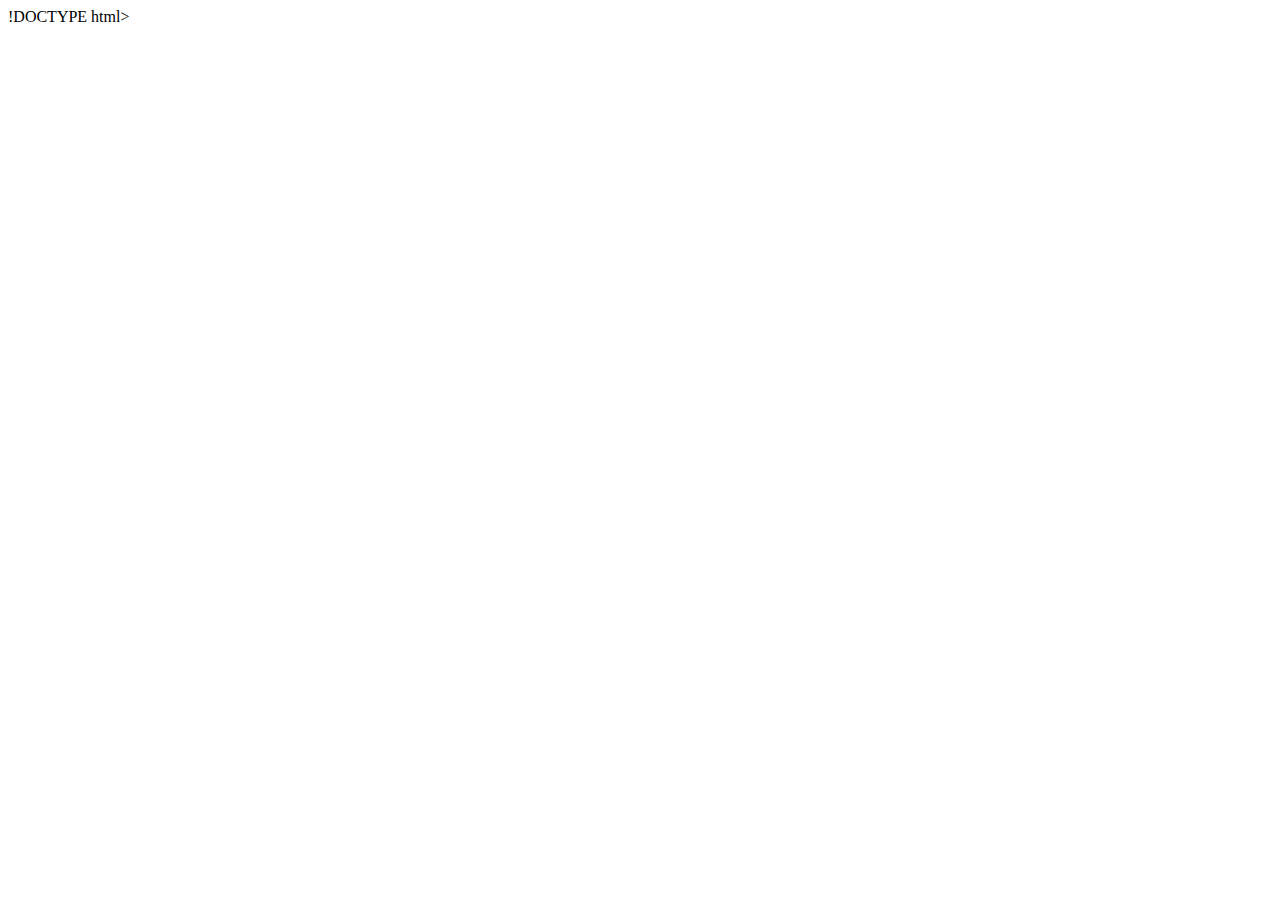
==== about.html @ 62f7f4c2 "Uploading init html" ====
!DOCTYPE html>
<html>  
<head>
    <title>iLovePhilly | Contact</title>
    <meta charset="UTF-8">
    <link rel="stylesheet" href="assets/css/contact.css">
    <link rel="stylesheet" href="https://cdnjs.cloudflare.com/ajax/libs/material-design-iconic-font/2.2.0/css/material-design-iconic-font.min.css">
</head>
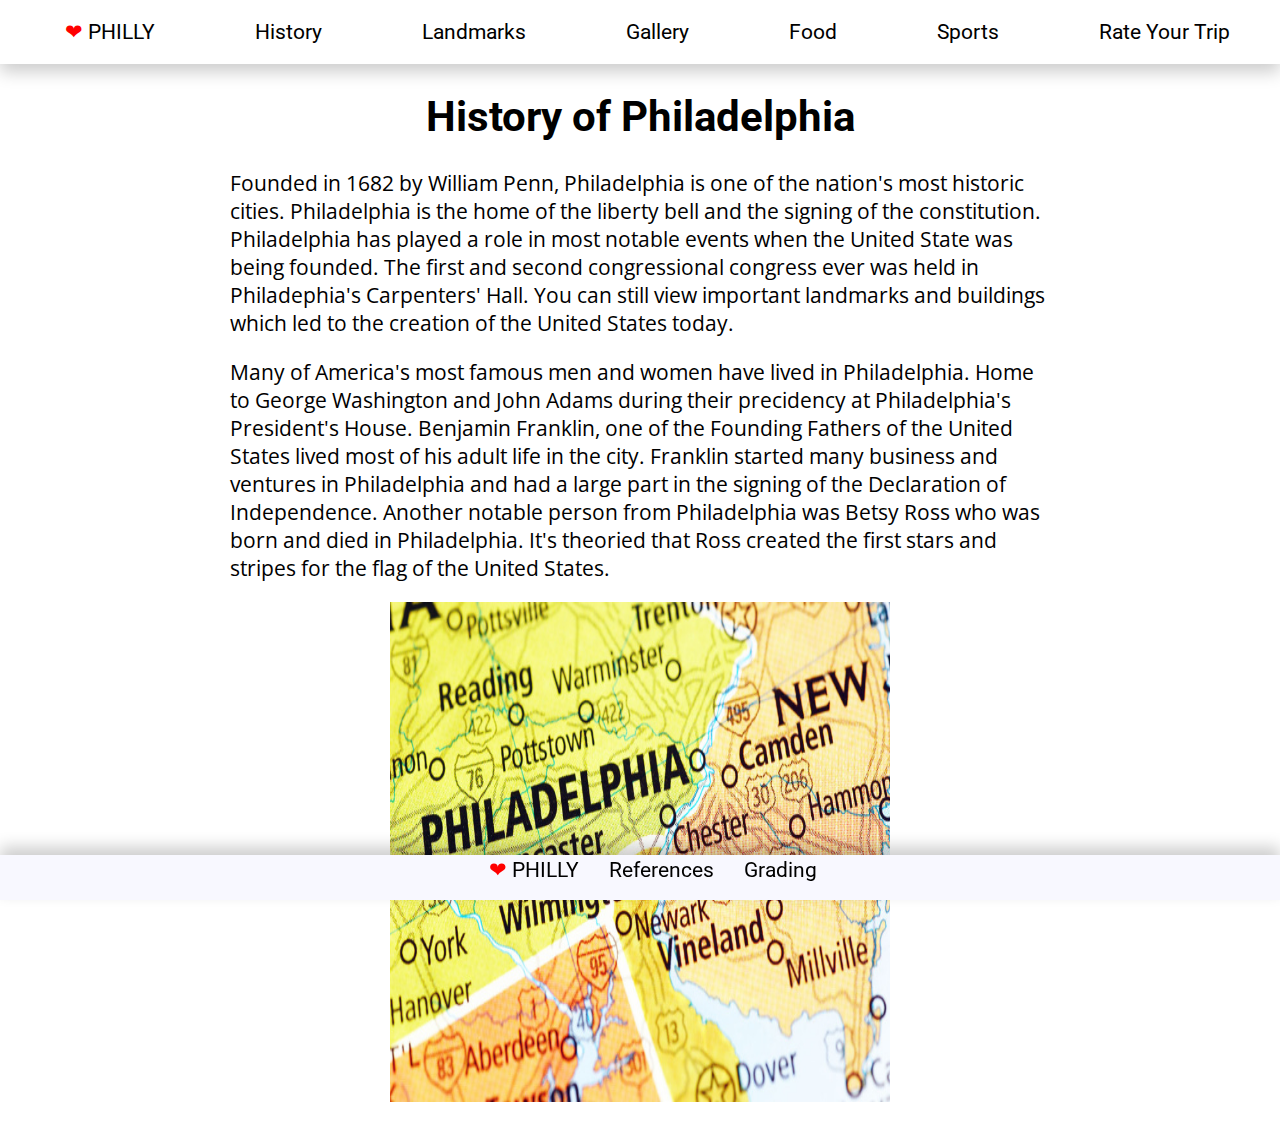
==== commit fc99056a: "Add files via upload" ====
--- a/about.html
+++ b/about.html
@@ -1,8 +1,51 @@
-!DOCTYPE html>
-<html>  
-<head>
-    <title>iLovePhilly | Contact</title>
-    <meta charset="UTF-8">
-    <link rel="stylesheet" href="assets/css/contact.css">
-    <link rel="stylesheet" href="https://cdnjs.cloudflare.com/ajax/libs/material-design-iconic-font/2.2.0/css/material-design-iconic-font.min.css">
-</head>+<!DOCTYPE html>
+<html>
+<head>
+    <title>LovePhilly | History</title>
+    <meta charset="UTF-8">
+    <link rel="stylesheet" href="assets/css/styles.css">
+    <link href="https://fonts.googleapis.com/css?family=Open+Sans|Roboto:300" rel="stylesheet">
+</head>
+
+<body>
+    <nav>
+        <ul>
+            <li><a href="rating.html">Rate Your Trip</a></li>
+            <li class="dropdown">
+                <a href="javascript:void(0)" class="dropbtn">Sports</a>
+                <div class="dropdown-content">
+                    <a href="teams.html">Teams</a>
+                    <a href="fanbase.html">Fanbase</a>
+                </div>
+            </li>
+            <li class="dropdown">
+                <a href="javascript:void(0)" class="dropbtn">Food</a>
+                <div class="dropdown-content">
+                    <a href="cheesesteak.html">Cheesesteaks</a>
+                    <a href="pretzels.html">Philly Pretzel</a>
+                </div>
+            </li>
+            <li><a href="gallery.html">Gallery</a></li>
+            <li><a href="landmarks.html">Landmarks</a></li>
+            <li><a href="about.html">History</a></li>
+            <li><a id="nav-home" href="index.html"><span style="color: red">&#10084</span> PHILLY</a></li>
+        </ul>
+    </nav>
+    
+    <div class="text-sec">
+        <h1>History of Philadelphia</h1>
+        <p>Founded in 1682 by William Penn, Philadelphia is one of the nation's most historic cities. Philadelphia is the home of the liberty bell and the signing of the constitution. Philadelphia has played a role in most notable events when the United State was being founded. The first and second congressional congress ever was held in Philadephia's Carpenters' Hall. You can still view important landmarks and buildings which led to the creation of the United States today. 
+        </p>
+        <p>Many of America's most famous men and women have lived in Philadelphia. Home to George Washington and John Adams during their precidency at Philadelphia's President's House. Benjamin Franklin, one of the Founding Fathers of the United States lived most of his adult life in the city. Franklin started many business and ventures in Philadelphia and had a large part in the signing of the Declaration of Independence. Another notable person from Philadelphia was Betsy Ross who was born and died in Philadelphia. It's theoried that Ross created the first stars and stripes for the flag of the United States.</p>
+        <img src="assets/media/history-map.jpg">
+    </div>
+    
+    
+    
+    <footer>
+        <a id="nav-home" href="index.html"><span style="color: red">&#10084</span> PHILLY</a>
+        <a href="references.html">References</a>
+        <a href="grading.html">Grading</a>
+    </footer>
+</body>
+</html>--- a/assets/css/styles.css
+++ b/assets/css/styles.css
@@ -0,0 +1,164 @@
+/* Global Styles */
+body,
+html {
+        height: 100%;
+        margin: 0;
+    }
+
+html {
+    font-family: 'Open Sans', sans-serif;
+    margin: 0 auto;
+    font-size: 1.3em;
+    overflow-x: hidden;
+}
+
+h1,
+h2,
+h3 {
+    font-family: 'Roboto', sans-serif;
+    text-align: center;
+}
+
+
+
+/* Nav-bar styles */
+
+nav {
+    marging position: fixed;
+    font-family: 'Roboto', sans-serif;
+    box-shadow: 0px 8px 16px 0px rgba(0, 0, 0, 0.2);
+    width: 100%;
+}
+
+ul {
+    list-style-type: none;
+    margin: 0;
+    padding: 0;
+    overflow: hidden;
+    background-color: #FFF;
+}
+
+li {
+    float: right;
+}
+
+li #nav-home {
+    float: left;
+}
+
+li a,
+.dropbtn {
+    display: inline-block;
+    color: #000;
+    text-align: center;
+    margin: 0 15px;
+    padding: 20px 35px;
+    text-decoration: none;
+}
+
+/* Nav-bar dropdown elements */
+
+li a:hover,
+.dropdown:hover .dropbtn {
+    background-color: ghostwhite;
+}
+
+/* Drop down styles */
+
+li.dropdown {
+    display: inline-block;
+}
+
+.dropdown-content {
+    display: none;
+    position: absolute;
+    background-color: #f9f9f9;
+    min-width: 160px;
+    box-shadow: 0px 8px 16px 0px rgba(0, 0, 0, 0.2);
+    z-index: 1;
+}
+
+.dropdown-content a {
+    color: black;
+    padding: 12px 16px;
+    text-decoration: none;
+    display: block;
+    text-align: left;
+}
+
+.dropdown-content a:hover {
+    background-color: ghostwhite;
+}
+
+.dropdown:hover .dropdown-content {
+    display: block;
+}
+
+/* Footer Elements */
+
+footer {
+    background-color: ghostwhite;
+    text-align: center;
+    width: 100%;
+    height: 5%;
+    bottom: 0;
+    position: fixed;
+    box-shadow: 0px -8px 16px 0px rgba(0, 0, 0, 0.2);
+    width: 100%;
+}
+
+footer a {
+    text-decoration: none;
+    margin-left: 25px;
+    color: black;
+    font-family: 'Roboto', sans-serif;
+}
+
+footer a:hover {
+    color: red;
+}
+
+/* Standard text box */
+
+.text-sec {
+    margin: 0 18%;
+    top: -50px;
+    padding-bottom: 30px;
+}
+
+.text-sec img {
+    height: 500px;
+    width: 500px;
+    display: block;
+    border: none;
+    margin: 0 auto;
+}
+
+.bgimg {
+    background-image: url('https://i.ytimg.com/vi/GnKJ-_DspMI/maxresdefault.jpg');
+    height: 100%;
+    background-position: center;
+    background-size: cover;
+    position: relative;
+    color: black;
+    font-size: 35px;
+}
+
+.middle {
+    position: absolute;
+    top: 50%;
+    left: 50%;
+    transform: translate(-50%, -50%);
+    text-align: center;
+}
+
+form {
+    margin-top: 10%;
+    font-size: 1.1em;
+}
+
+input {
+    font-size: .8em;
+}
+
+
